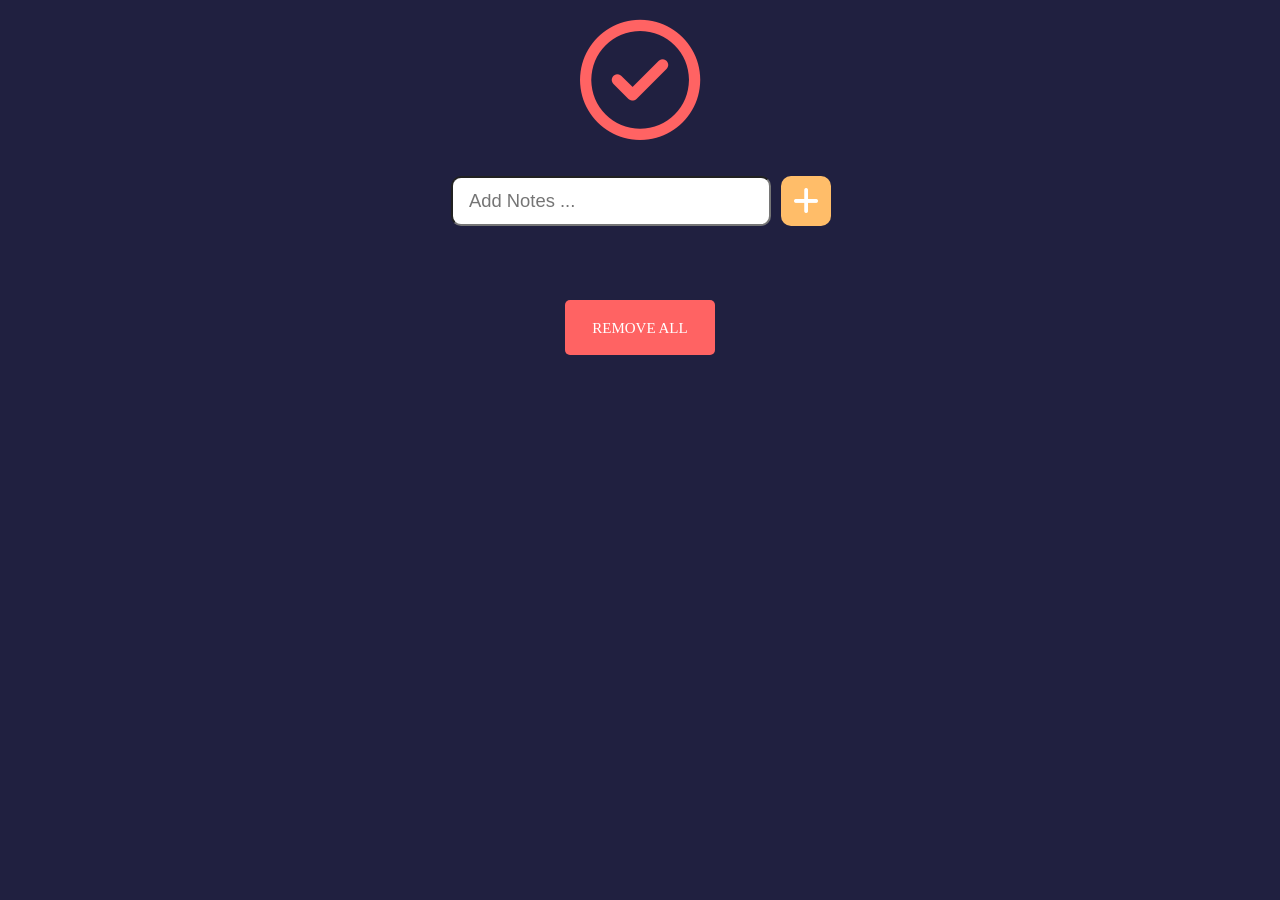
==== index.html @ f1da0be8 "Changed To Index.html" ====
<!DOCTYPE html>
<html lang="en">
<head>
    <meta charset="UTF-8">
    <meta http-equiv="X-UA-Compatible" content="IE=edge">
    <meta name="viewport" content="width=device-width, initial-scale=1.0">
    <link rel="stylesheet" type="text/css" href="all.css">
    <link rel="stylesheet" type="text/css" href="todo.css">
     <title>ToDo list</title>
     
</head>
<body>
    <div class="hii">
        <h1><span class="title"><i class="far fa-check-circle"></i></span></h1>
        <div class="inputdiv">
            <input type="text" class="input" placeholder="Add Notes ...">
            <input type="hidden" id="saveindex">
            <button id="add" style="display: block;"><i class=" fas fa-plus"></i> </button>
            <button id="save"><i class=" fas fa-save"></i> </button>
         

        </div>
        <div class="container">

        </div>

    </div>

<div class="button_cont" align="center">
    <a class="remove_btn" onclick ="removeAll()">Remove All</a>
</div>
 <script type="text/javascript" src="todo.js"></script>
</body>
</html>
---- todo.css ----
*{
    margin: 0px;
    padding:0px;
    box-sizing: border-box;


}
body{
    height: 100%;
    background-color: #202040;
    box-sizing: border-box;
    
}

h1{
    text-align: center;
    margin: 1rem 0.3rem;
    
}
.title{
    color: #ff6363;
    font-weight: 500;
    font-size: 120px;

}

.inputdiv{
    display: flex;
    justify-content: center;
    align-items: center;
    
}
.input{
   padding: 0.5rem 1rem;
   outline: none;
   height:50px;
   border-radius: 10px;
    width: 320px;
    margin: 0.40rem;
    transition: .5px;
    font-size: 1.15rem;
}
#add{
    outline: none;
    border: none;
    width: 50px;
    border-radius: 10px;
    background-color: #ffbd69;
    color: white;
    cursor: pointer;
    transition: .5s;
    margin: 0.25rem;
    height: 50px;
    /* display: block; */

}
#add:hover
{
    background: #ff7d04;
}

#add i.fa-plus
{
    font-size: 30px;
    color: white;
}
#save{
    outline: none;
    border: none;
    width: 50px;
    border-radius: 10px;
    background-color: green;
    color: black;
    cursor: pointer;
    transition: .5s;
    margin: 0.25rem;
    height: 50px;
    display: none;

}
#save:hover
{
    background: black;
}
#save i.fa-save
{
    font-size: 30px;
    color: white;
}


.container
{
    display: flex;
    justify-content: center;
    flex-direction: column;
    align-items: center;
    text-align: center;
    margin-top: 2rem;

}
.item_input{
    background: #ddf9fc;
    outline: none;
    border: 3px solid #f5e2fd;
    padding: 10px;
    color: #000;
    margin-top: 15px;
    font-size: 20px;
    width: 315px;


}
.remove{
    background: none;
    outline: none;
    border: none;
    color: #ff0123;
    font-size: 2rem;
    margin-left: 30px;
    cursor: pointer;

}
.edit{
    background: none;
    outline: none;
    border: none;
    color: white;
    font-size: 2rem;
    margin-left: 30px;
    cursor: pointer;

}
.remove_btn{
    margin-top: 35px;
    color: white;
    text-transform: uppercase;
    text-decoration: none;
    background: #ff6363;
    padding: 20px;
    border-radius: 5px;
    display: inline-block;
    text-align: center;
    border: none;
    font-size: 15px;
    transition: all 0.4s ease 0s;
    height: 55px;
    width: 150px;



}
.remove_btn:hover{
    background: #ff0123;
    letter-spacing: 1px;
    transition:  all 0.4s ease 0s;
    box-shadow:  5px 40px -10px rgba(0, 0, 0, .57);

}
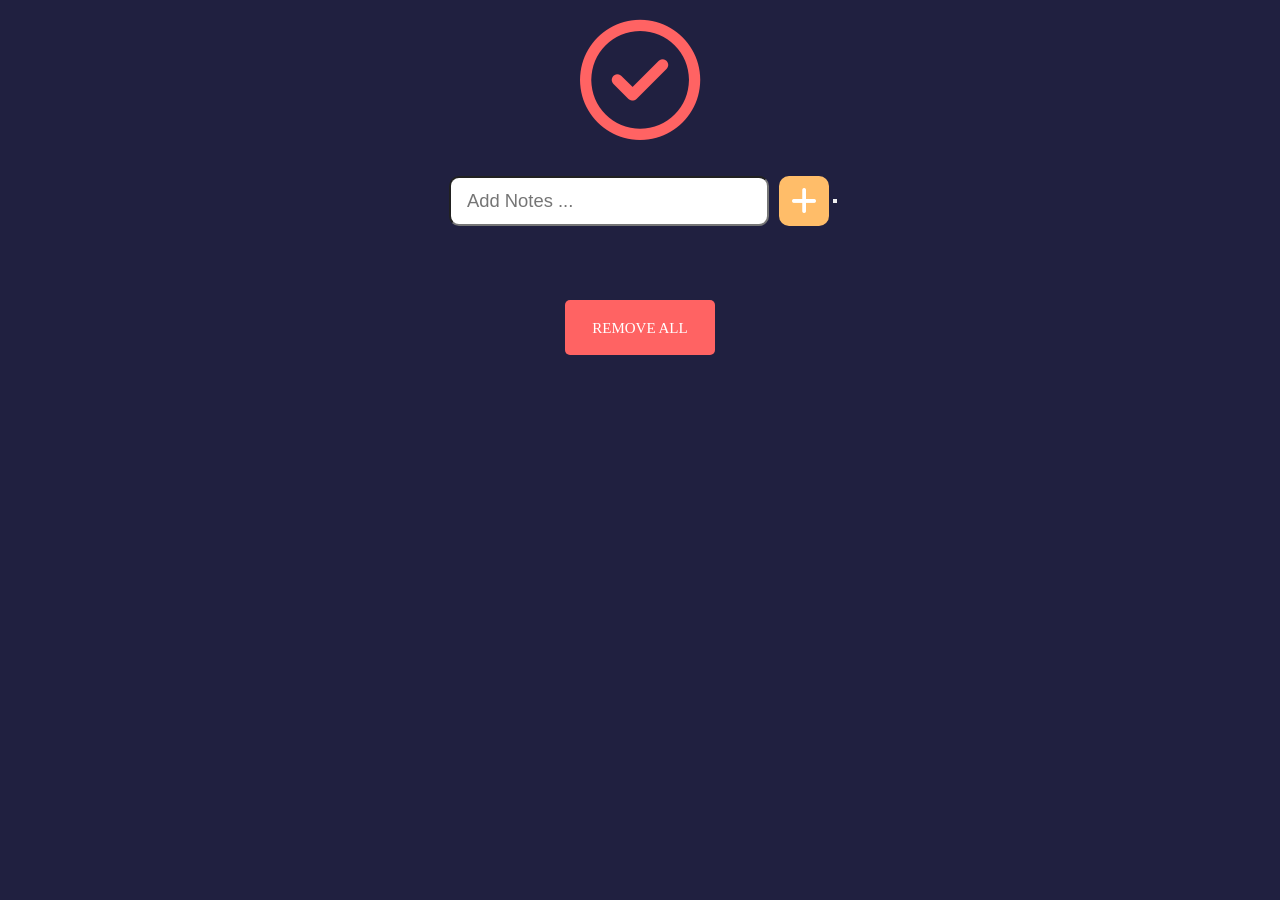
==== commit 42d07ee0: "Changed To Responsiveness" ====
--- a/index.html
+++ b/index.html
@@ -16,7 +16,7 @@
             <input type="text" class="input" placeholder="Add Notes ...">
             <input type="hidden" id="saveindex">
             <button id="add" style="display: block;"><i class=" fas fa-plus"></i> </button>
-            <button id="save"><i class=" fas fa-save"></i> </button>
+            <button id="save"><img src="Images/trash.png"></button>
          
 
         </div>
--- a/todo.css
+++ b/todo.css
@@ -64,7 +64,7 @@
     font-size: 30px;
     color: white;
 }
-#save{
+#save img{
     outline: none;
     border: none;
     width: 50px;
@@ -96,6 +96,7 @@
     flex-direction: column;
     align-items: center;
     text-align: center;
+    flex-wrap: wrap;
     margin-top: 2rem;
 
 }
@@ -131,6 +132,41 @@
     cursor: pointer;
 
 }
+@media(max-width:450px)
+{
+    .item_input{
+        background: #ddf9fc;
+        outline: none;
+        border: 2px solid #f5e2fd;
+        padding: 10px;
+        color: #000;
+        margin-top: 10px;
+        font-size: 15px;
+        width: 230px;
+    
+    
+    }
+    .remove{
+        background: none;
+        outline: none;
+        border: none;
+        color: #ff0123;
+        font-size: 1.5rem;
+        margin-left: 20px;
+        cursor: pointer;
+    
+    }
+    .edit{
+        background: none;
+        outline: none;
+        border: none;
+        color: white;
+        font-size: 1.5rem;
+        margin-left: 20px;
+        cursor: pointer;
+    
+    }
+}
 .remove_btn{
     margin-top: 35px;
     color: white;
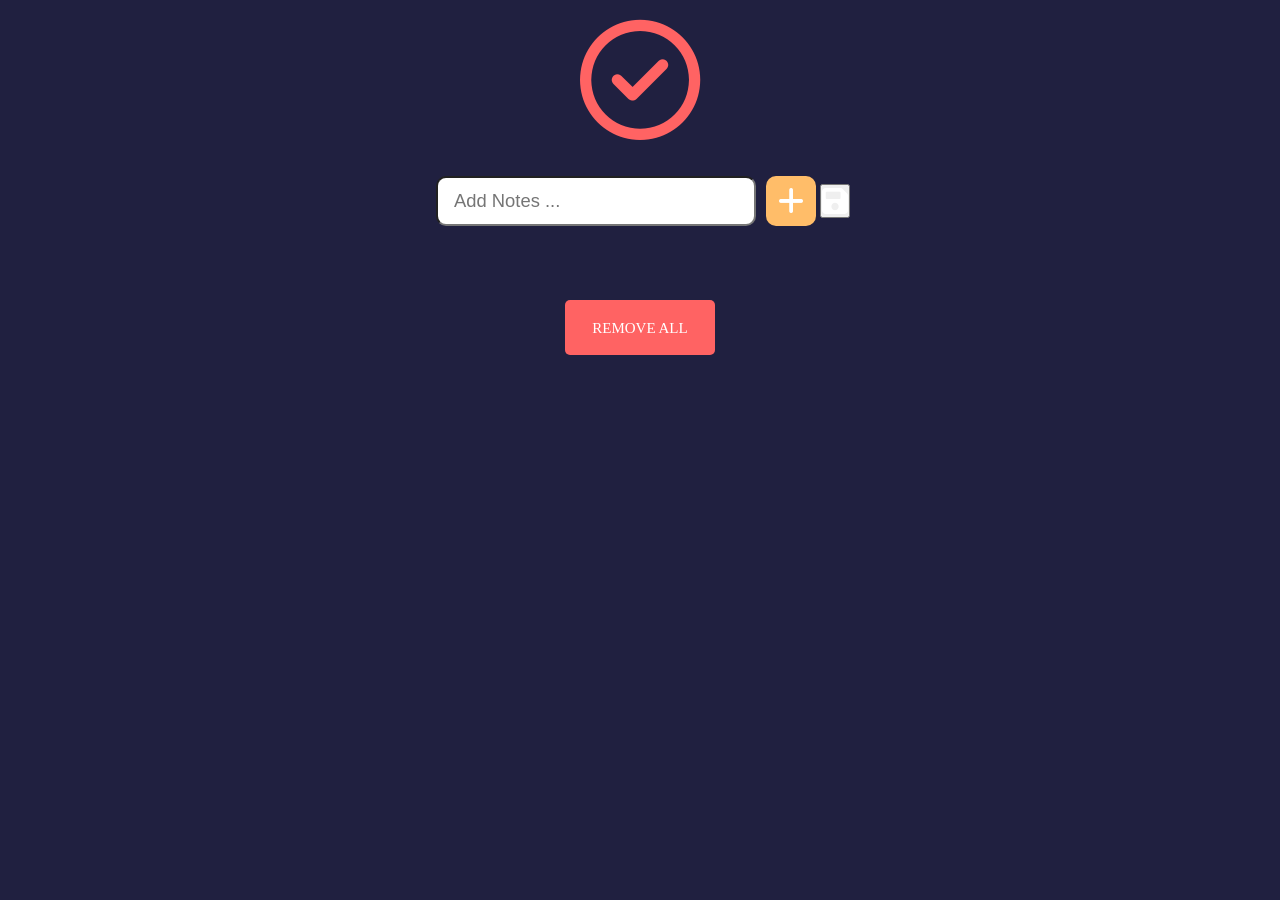
==== commit d87c5ed9: "Changed To Responsiveness" ====
--- a/index.html
+++ b/index.html
@@ -16,7 +16,7 @@
             <input type="text" class="input" placeholder="Add Notes ...">
             <input type="hidden" id="saveindex">
             <button id="add" style="display: block;"><i class=" fas fa-plus"></i> </button>
-            <button id="save"><img src="Images/trash.png"></button>
+            <button id="save"><i class=" fas fa-save"></i> </button>
          
 
         </div>
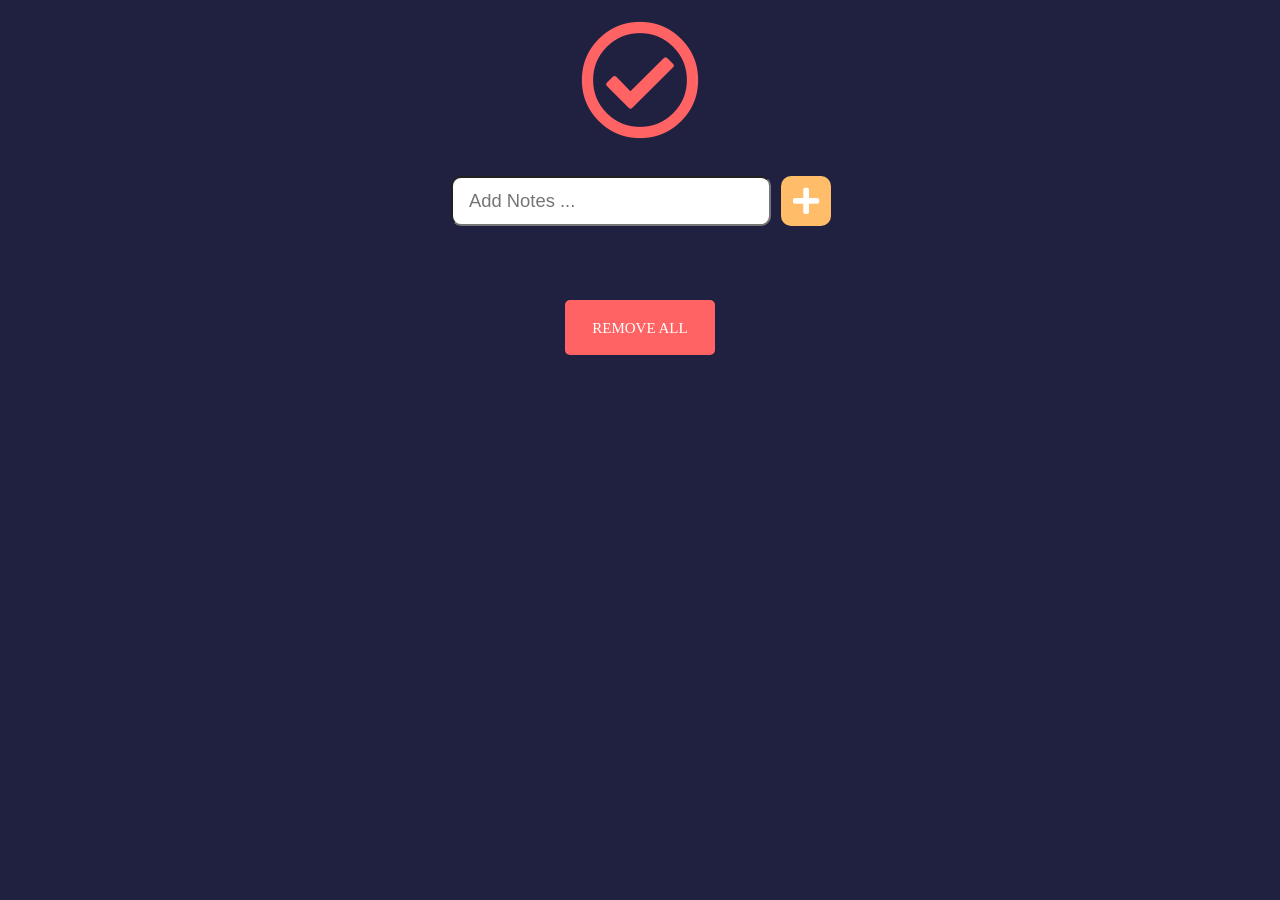
==== commit 1071ca08: "Icon Setting" ====
--- a/index.html
+++ b/index.html
@@ -4,8 +4,10 @@
     <meta charset="UTF-8">
     <meta http-equiv="X-UA-Compatible" content="IE=edge">
     <meta name="viewport" content="width=device-width, initial-scale=1.0">
-    <link rel="stylesheet" type="text/css" href="all.css">
+    <!-- <link rel="stylesheet" type="text/css" href="all.css"> -->
     <link rel="stylesheet" type="text/css" href="todo.css">
+    <link href="https://use.fontawesome.com/releases/v5.0.6/css/all.css" rel="stylesheet">
+
      <title>ToDo list</title>
      
 </head>
--- a/todo.css
+++ b/todo.css
@@ -64,13 +64,13 @@
     font-size: 30px;
     color: white;
 }
-#save img{
+#save{
     outline: none;
     border: none;
     width: 50px;
     border-radius: 10px;
     background-color: green;
-    color: black;
+    /* color: black; */
     cursor: pointer;
     transition: .5s;
     margin: 0.25rem;
